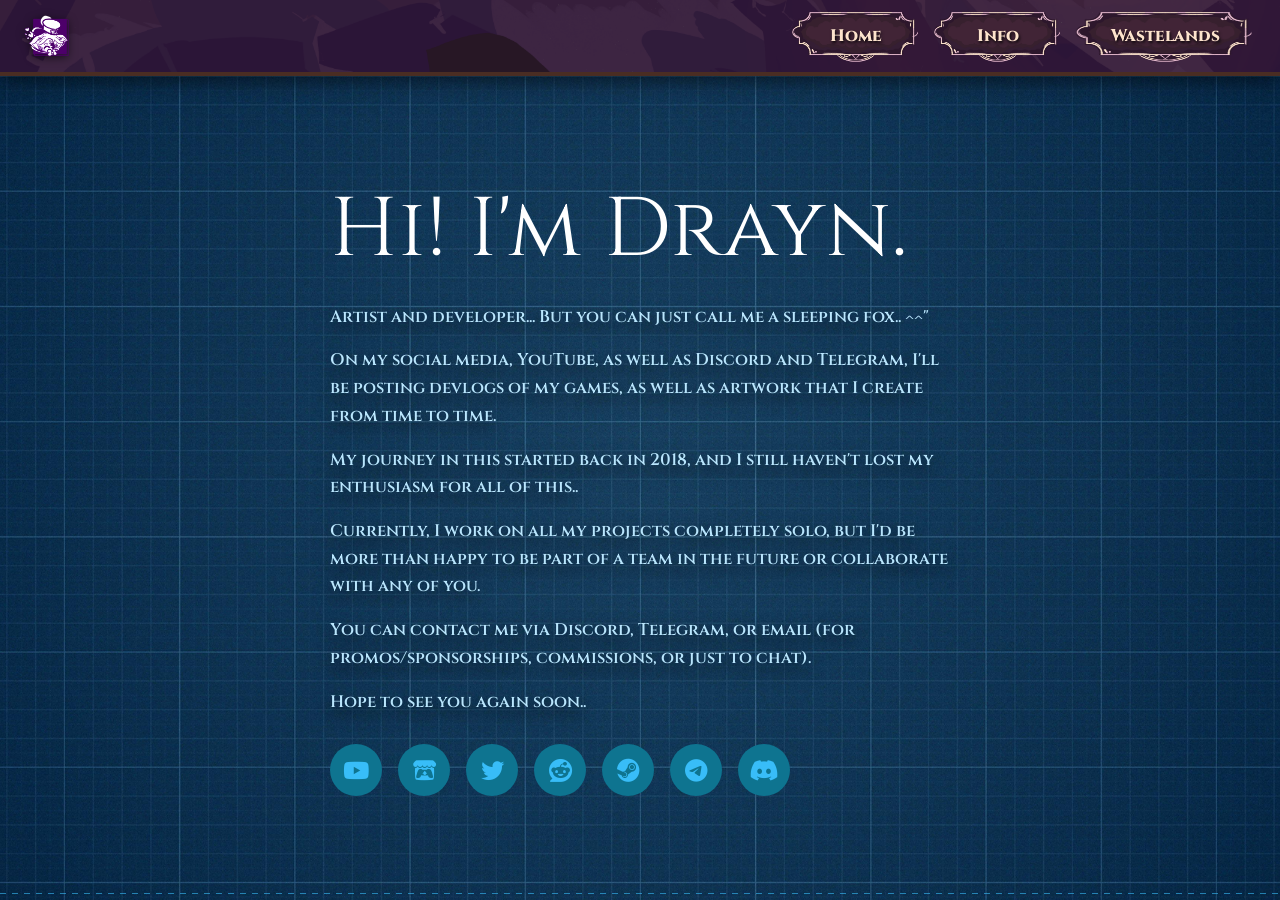
==== info.html @ 9e8c3135 "Initial commit" ====
<!DOCTYPE html>
<html lang="en">
<head>
  <meta charset="UTF-8">
  <meta name="viewport" content="width=device-width, initial-scale=1.0">
  <title>Info</title>
  
  <link rel="stylesheet" href="https://cdnjs.cloudflare.com/ajax/libs/font-awesome/6.5.1/css/all.min.css">
  
  <link rel="preconnect" href="https://fonts.googleapis.com">
  <link rel="preconnect" href="https://fonts.gstatic.com" crossorigin>
  <!-- Подключение шрифта Cinzel -->
  <link href="https://fonts.googleapis.com/css2?family=Cinzel:wght@500;600;700;800;900&display=swap" rel="stylesheet">

  <style>
    * {
      box-sizing: border-box;
      margin: 0;
      padding: 0;
    }

    .bg-tiles {
      position: fixed;
      top: 0;
      left: 0;
      width: 100%;
      height: 100%;
      z-index: -2;
      background-color: #061426;
      background-image: url('IMG/blueprint.jpg');
      background-size: cover;
      background-position: center;
      background-repeat: no-repeat;
    }

    body {
      min-height: 100vh;
      display: flex;
      justify-content: center;
      align-items: center;

      font-family: 'Cinzel', serif;
      padding: 110px 0 40px 0;
      overflow-x: hidden;
      color: #e0f2fe;
    }


    .top-nav {
      position: fixed;
      top: 0;
      left: 0;
      width: 100%;
      height: 76px;
      z-index: 1000;
      display: flex;
      align-items: center;
      justify-content: space-between;
      padding: 0 24px;
      overflow: hidden;
      background-image: url('IMG/HEADER.png');
      background-size: cover;
      background-position: center 35%;
      border-bottom: 4px solid #4a2d23;
      box-shadow: 0 6px 18px rgba(0, 0, 0, 0.5);
    }

    .top-nav::before {
      content: '';
      position: absolute;
      inset: 0;
      background: rgba(15, 10, 8, 0.65);
      z-index: 0;
    }

    .nav-logo {
      position: relative;
      z-index: 1;
      height: 42px;
      width: auto;
      object-fit: contain;
      filter: drop-shadow(0 2px 4px rgba(0,0,0,0.6));
      transition: transform 0.2s ease;
    }

    .nav-logo:hover {
      transform: scale(1.05) rotate(-2deg);
    }

    .top-nav-inner {
      position: relative;
      z-index: 1;
      display: flex;
      align-items: center;
      gap: 12px;
      flex-wrap: wrap;
    }

    .nav-btn {
      display: inline-flex;
      align-items: center;
      justify-content: center;
      gap: 8px;
      min-width: 130px;
      padding: 16px 36px;
      text-decoration: none;
      font-family: 'Cinzel', serif;
      font-weight: 800;
      font-size: 1.05rem;
      white-space: nowrap;
      color: #fde3cc;
      text-shadow: 1px 2px 3px rgba(0, 0, 0, 0.9);
      background-image: url('IMG/textbox2.png');
      background-size: 100% 100%;
      background-repeat: no-repeat;
      background-position: center;
      background-color: transparent;
      border: none;
      cursor: pointer;
      transition: transform 0.15s cubic-bezier(0.34, 1.56, 0.64, 1), filter 0.15s ease;
    }

    .nav-btn:hover {
      transform: translateY(-2px) scale(1.05);
      filter: brightness(1.2);
    }

    .nav-btn:active {
      transform: translateY(1px) scale(0.98);
    }


    .card {
    }


    .card::before, .card::after {
      content: '';
      position: absolute;
      left: 0;
      width: 100%;
      height: 1px;
      background: repeating-linear-gradient(90deg, #38bdf8 0, #38bdf8 6px, transparent 6px, transparent 12px);
      opacity: 0.6;
    }
    .card::before { top: 6px; }
    .card::after { bottom: 6px; }

    .card-content {
      max-width: 620px;
      margin: 0 auto;
    }

    .card h1 {
      font-family: 'Cinzel', serif;
      font-size: 5.2rem;
      font-weight: 300;
      margin-bottom: 18px;
      color: #ffffff;
      letter-spacing: 1px;
    }

    .card p {
      font-size: 1.05rem;
      font-weight: 600;
      line-height: 1.65;
      margin-bottom: 16px;
      color: #bae6fd;
      text-shadow: 0 6px 18px rgba(0, 0, 0, 6.5);
    }

    .card p:last-of-type {
      margin-bottom: 0;
    }

    .social-links {
      display: flex;
      flex-wrap: wrap;
      gap: 16px;
      margin-top: 28px;
    }

    .social-btn {
      display: inline-flex;
      align-items: center;
      justify-content: center;
      width: 52px;
      height: 52px;
      background: rgba(14, 116, 144);
      color: #38bdf8;
      border-radius: 100px;
      font-size: 1.45rem;
      text-decoration: none;
      transition: all 0.2s ease;
      position: relative;
      top: 0;
    }

    .social-btn:hover {
      background: #0284c7;
      color: #ffffff;
      border-color: #7dd3fc;
      top: -3px;
      transform: scale(1.05);
    }

    .social-btn:active {
      top: 1px;
      transform: scale(0.97);
    }

    .social-btn[aria-label="YouTube"]:hover { color: #ffffff; background: #e63946; border-color: #ff4e4e; }
    .social-btn[aria-label="Itch.io"]:hover { color: #ffffff; background: #fa233b; border-color: #ff5f7e; }
    .social-btn[aria-label="Twitter / X"]:hover { color: #ffffff; background: #0284c7; border-color: #71c9ff; }
    .social-btn[aria-label="Reddit"]:hover { color: #ffffff; background: #ff4500; border-color: #ff7336; }
    .social-btn[aria-label="Steam"]:hover { color: #ffffff; background: #1b2838; border-color: #66c0f4; }
    .social-btn[aria-label="Telegram"]:hover { color: #ffffff; background: #0088cc; border-color: #38b3ff; }
    .social-btn[aria-label="Discord"]:hover { color: #ffffff; background: #5865f2; border-color: #8c9eff; }

    @media (max-width: 768px) {
      .top-nav {
        height: 66px;
        padding: 0 16px;
      }
      body {
        padding-top: 92px;
      }
      .nav-logo {
        height: 34px;
      }
      .nav-btn {
        padding: 12px 24px;
        font-size: 0.95rem;
        min-width: 110px;
      }
      .card {
        padding: 28px 16px;
      }
      .card h1 {
        font-size: 1.75rem;
      }
      .social-btn {
        width: 46px;
        height: 46px;
        font-size: 1.25rem;
        border-radius: 6px;
      }
    }
  </style>
</head>
<body>

  <div class="bg-tiles" id="bg-tiles"></div>

  <nav class="top-nav">
    <img src="IMG/logoTDD.png" alt="Drayn's Workshop" class="nav-logo">
    <div class="top-nav-inner" id="top-nav-inner"></div>
  </nav>

  <div class="card">
    <div class="card-content">
      <h1>Hi! I'm Drayn.</h1>
      <p>Artist and developer... But you can just call me a sleeping fox.. ^^"</p>
      <p>On my social media, YouTube, as well as Discord and Telegram, I'll be posting devlogs of my games, as well as artwork that I create from time to time.</p>
      <p>My journey in this started back in 2018, and I still haven't lost my enthusiasm for all of this..</p>
      <p>Currently, I work on all my projects completely solo, but I'd be more than happy to be part of a team in the future or collaborate with any of you.</p>
      <p>You can contact me via Discord, Telegram, or email (for promos/sponsorships, commissions, or just to chat).</p>
      <p>Hope to see you again soon..</p>

      <div class="social-links" id="social-container">
        <a href="https://www.youtube.com/@DraynDev" class="social-btn" aria-label="YouTube" target="_blank" rel="noopener noreferrer">
          <i class="fab fa-youtube"></i>
        </a>
        <a href="https://the-drayn.itch.io/" class="social-btn" aria-label="Itch.io" target="_blank" rel="noopener noreferrer">
          <i class="fab fa-itch-io"></i>
        </a>
        <a href="https://x.com/thedrayndev" class="social-btn" aria-label="Twitter / X" target="_blank" rel="noopener noreferrer">
          <i class="fab fa-twitter"></i>
        </a>
        <a href="https://www.reddit.com/user/DraynHGames" class="social-btn" aria-label="Reddit" target="_blank" rel="noopener noreferrer">
          <i class="fab fa-reddit"></i>
        </a>
        <a href="https://steamcommunity.com/id/drayndev" class="social-btn" aria-label="Steam" target="_blank" rel="noopener noreferrer">
          <i class="fab fa-steam"></i>
        </a>
        <a href="https://t.me/drayns_campfire" class="social-btn" aria-label="Telegram" target="_blank" rel="noopener noreferrer">
          <i class="fab fa-telegram-plane"></i>
        </a>
        <a href="https://discord.gg/bPHuW7f7MJ" class="social-btn" aria-label="Discord" target="_blank" rel="noopener noreferrer">
          <i class="fab fa-discord"></i>
        </a>
      </div>
    </div>
  </div>

  <script src="script.js"></script>
  <script src="nav-config.js"></script>
  <script>
    document.addEventListener('DOMContentLoaded', () => {
      const bgTiles = document.getElementById('bg-tiles');
      if (bgTiles) {
        bgTiles.style.backgroundImage = "url('IMG/blueprint.jpg')";
      }
    });
  </script>

</body>
</html>
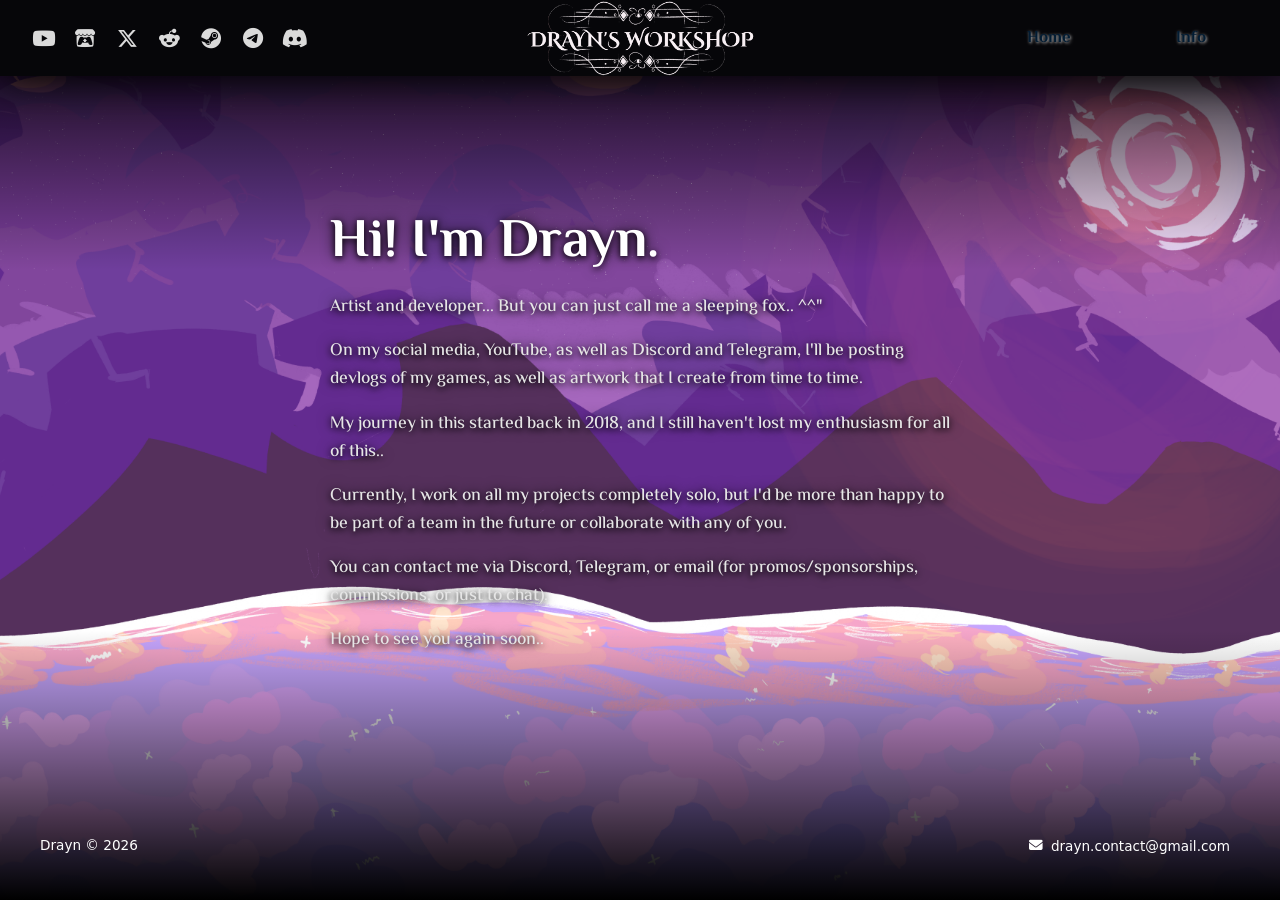
==== commit 041c3c92: "2.0" ====
--- a/info.html
+++ b/info.html
@@ -2,263 +2,27 @@
 <html lang="en">
 <head>
   <meta charset="UTF-8">
-  <meta name="viewport" content="width=device-width, initial-scale=1.0">
-  <title>Info</title>
-  
+  <meta name="viewport" content="width=device-width, initial-scale=1.0, viewport-fit=cover">
+  <title>Info: Drayn's Workshop</title>
+
+  <link rel="icon" type="image/png" href="IMG/logoTDD.png">
+  <link rel="apple-touch-icon" href="IMG/logoTDD.png">
+
   <link rel="stylesheet" href="https://cdnjs.cloudflare.com/ajax/libs/font-awesome/6.5.1/css/all.min.css">
-  
   <link rel="preconnect" href="https://fonts.googleapis.com">
   <link rel="preconnect" href="https://fonts.gstatic.com" crossorigin>
-  <!-- Подключение шрифта Cinzel -->
-  <link href="https://fonts.googleapis.com/css2?family=Cinzel:wght@500;600;700;800;900&display=swap" rel="stylesheet">
-
-  <style>
-    * {
-      box-sizing: border-box;
-      margin: 0;
-      padding: 0;
-    }
-
-    .bg-tiles {
-      position: fixed;
-      top: 0;
-      left: 0;
-      width: 100%;
-      height: 100%;
-      z-index: -2;
-      background-color: #061426;
-      background-image: url('IMG/blueprint.jpg');
-      background-size: cover;
-      background-position: center;
-      background-repeat: no-repeat;
-    }
-
-    body {
-      min-height: 100vh;
-      display: flex;
-      justify-content: center;
-      align-items: center;
-
-      font-family: 'Cinzel', serif;
-      padding: 110px 0 40px 0;
-      overflow-x: hidden;
-      color: #e0f2fe;
-    }
-
-
-    .top-nav {
-      position: fixed;
-      top: 0;
-      left: 0;
-      width: 100%;
-      height: 76px;
-      z-index: 1000;
-      display: flex;
-      align-items: center;
-      justify-content: space-between;
-      padding: 0 24px;
-      overflow: hidden;
-      background-image: url('IMG/HEADER.png');
-      background-size: cover;
-      background-position: center 35%;
-      border-bottom: 4px solid #4a2d23;
-      box-shadow: 0 6px 18px rgba(0, 0, 0, 0.5);
-    }
-
-    .top-nav::before {
-      content: '';
-      position: absolute;
-      inset: 0;
-      background: rgba(15, 10, 8, 0.65);
-      z-index: 0;
-    }
-
-    .nav-logo {
-      position: relative;
-      z-index: 1;
-      height: 42px;
-      width: auto;
-      object-fit: contain;
-      filter: drop-shadow(0 2px 4px rgba(0,0,0,0.6));
-      transition: transform 0.2s ease;
-    }
-
-    .nav-logo:hover {
-      transform: scale(1.05) rotate(-2deg);
-    }
-
-    .top-nav-inner {
-      position: relative;
-      z-index: 1;
-      display: flex;
-      align-items: center;
-      gap: 12px;
-      flex-wrap: wrap;
-    }
-
-    .nav-btn {
-      display: inline-flex;
-      align-items: center;
-      justify-content: center;
-      gap: 8px;
-      min-width: 130px;
-      padding: 16px 36px;
-      text-decoration: none;
-      font-family: 'Cinzel', serif;
-      font-weight: 800;
-      font-size: 1.05rem;
-      white-space: nowrap;
-      color: #fde3cc;
-      text-shadow: 1px 2px 3px rgba(0, 0, 0, 0.9);
-      background-image: url('IMG/textbox2.png');
-      background-size: 100% 100%;
-      background-repeat: no-repeat;
-      background-position: center;
-      background-color: transparent;
-      border: none;
-      cursor: pointer;
-      transition: transform 0.15s cubic-bezier(0.34, 1.56, 0.64, 1), filter 0.15s ease;
-    }
-
-    .nav-btn:hover {
-      transform: translateY(-2px) scale(1.05);
-      filter: brightness(1.2);
-    }
-
-    .nav-btn:active {
-      transform: translateY(1px) scale(0.98);
-    }
-
-
-    .card {
-    }
-
-
-    .card::before, .card::after {
-      content: '';
-      position: absolute;
-      left: 0;
-      width: 100%;
-      height: 1px;
-      background: repeating-linear-gradient(90deg, #38bdf8 0, #38bdf8 6px, transparent 6px, transparent 12px);
-      opacity: 0.6;
-    }
-    .card::before { top: 6px; }
-    .card::after { bottom: 6px; }
-
-    .card-content {
-      max-width: 620px;
-      margin: 0 auto;
-    }
-
-    .card h1 {
-      font-family: 'Cinzel', serif;
-      font-size: 5.2rem;
-      font-weight: 300;
-      margin-bottom: 18px;
-      color: #ffffff;
-      letter-spacing: 1px;
-    }
-
-    .card p {
-      font-size: 1.05rem;
-      font-weight: 600;
-      line-height: 1.65;
-      margin-bottom: 16px;
-      color: #bae6fd;
-      text-shadow: 0 6px 18px rgba(0, 0, 0, 6.5);
-    }
-
-    .card p:last-of-type {
-      margin-bottom: 0;
-    }
-
-    .social-links {
-      display: flex;
-      flex-wrap: wrap;
-      gap: 16px;
-      margin-top: 28px;
-    }
-
-    .social-btn {
-      display: inline-flex;
-      align-items: center;
-      justify-content: center;
-      width: 52px;
-      height: 52px;
-      background: rgba(14, 116, 144);
-      color: #38bdf8;
-      border-radius: 100px;
-      font-size: 1.45rem;
-      text-decoration: none;
-      transition: all 0.2s ease;
-      position: relative;
-      top: 0;
-    }
-
-    .social-btn:hover {
-      background: #0284c7;
-      color: #ffffff;
-      border-color: #7dd3fc;
-      top: -3px;
-      transform: scale(1.05);
-    }
-
-    .social-btn:active {
-      top: 1px;
-      transform: scale(0.97);
-    }
-
-    .social-btn[aria-label="YouTube"]:hover { color: #ffffff; background: #e63946; border-color: #ff4e4e; }
-    .social-btn[aria-label="Itch.io"]:hover { color: #ffffff; background: #fa233b; border-color: #ff5f7e; }
-    .social-btn[aria-label="Twitter / X"]:hover { color: #ffffff; background: #0284c7; border-color: #71c9ff; }
-    .social-btn[aria-label="Reddit"]:hover { color: #ffffff; background: #ff4500; border-color: #ff7336; }
-    .social-btn[aria-label="Steam"]:hover { color: #ffffff; background: #1b2838; border-color: #66c0f4; }
-    .social-btn[aria-label="Telegram"]:hover { color: #ffffff; background: #0088cc; border-color: #38b3ff; }
-    .social-btn[aria-label="Discord"]:hover { color: #ffffff; background: #5865f2; border-color: #8c9eff; }
-
-    @media (max-width: 768px) {
-      .top-nav {
-        height: 66px;
-        padding: 0 16px;
-      }
-      body {
-        padding-top: 92px;
-      }
-      .nav-logo {
-        height: 34px;
-      }
-      .nav-btn {
-        padding: 12px 24px;
-        font-size: 0.95rem;
-        min-width: 110px;
-      }
-      .card {
-        padding: 28px 16px;
-      }
-      .card h1 {
-        font-size: 1.75rem;
-      }
-      .social-btn {
-        width: 46px;
-        height: 46px;
-        font-size: 1.25rem;
-        border-radius: 6px;
-      }
-    }
-  </style>
+  <link rel="stylesheet" href="https://fonts.googleapis.com/css2?family=El+Messiri:wght@400;500;600;700&display=swap">
+  <link rel="stylesheet" href="styles.css">
 </head>
-<body>
-
-  <div class="bg-tiles" id="bg-tiles"></div>
+<body class="page-info">
 
   <nav class="top-nav">
-    <img src="IMG/logoTDD.png" alt="Drayn's Workshop" class="nav-logo">
+    <img src="IMG/WorkshopTITLE.png" alt="Drayn's Workshop" class="nav-logo">
     <div class="top-nav-inner" id="top-nav-inner"></div>
   </nav>
 
-  <div class="card">
-    <div class="card-content">
+  <main class="info-page">
+    <div class="info-card">
       <h1>Hi! I'm Drayn.</h1>
       <p>Artist and developer... But you can just call me a sleeping fox.. ^^"</p>
       <p>On my social media, YouTube, as well as Discord and Telegram, I'll be posting devlogs of my games, as well as artwork that I create from time to time.</p>
@@ -267,42 +31,20 @@
       <p>You can contact me via Discord, Telegram, or email (for promos/sponsorships, commissions, or just to chat).</p>
       <p>Hope to see you again soon..</p>
 
-      <div class="social-links" id="social-container">
-        <a href="https://www.youtube.com/@DraynDev" class="social-btn" aria-label="YouTube" target="_blank" rel="noopener noreferrer">
-          <i class="fab fa-youtube"></i>
-        </a>
-        <a href="https://the-drayn.itch.io/" class="social-btn" aria-label="Itch.io" target="_blank" rel="noopener noreferrer">
-          <i class="fab fa-itch-io"></i>
-        </a>
-        <a href="https://x.com/thedrayndev" class="social-btn" aria-label="Twitter / X" target="_blank" rel="noopener noreferrer">
-          <i class="fab fa-twitter"></i>
-        </a>
-        <a href="https://www.reddit.com/user/DraynHGames" class="social-btn" aria-label="Reddit" target="_blank" rel="noopener noreferrer">
-          <i class="fab fa-reddit"></i>
-        </a>
-        <a href="https://steamcommunity.com/id/drayndev" class="social-btn" aria-label="Steam" target="_blank" rel="noopener noreferrer">
-          <i class="fab fa-steam"></i>
-        </a>
-        <a href="https://t.me/drayns_campfire" class="social-btn" aria-label="Telegram" target="_blank" rel="noopener noreferrer">
-          <i class="fab fa-telegram-plane"></i>
-        </a>
-        <a href="https://discord.gg/bPHuW7f7MJ" class="social-btn" aria-label="Discord" target="_blank" rel="noopener noreferrer">
-          <i class="fab fa-discord"></i>
-        </a>
-      </div>
     </div>
-  </div>
+  </main>
+
+  <footer class="site-footer">
+    <div class="site-footer-inner">
+      <span class="footer-copy">Drayn © 2026</span>
+      <button type="button" class="footer-email" id="footer-email" data-email="drayn.contact@gmail.com">
+        <i class="fa-solid fa-envelope"></i>
+        <span class="footer-email-text">drayn.contact@gmail.com</span>
+      </button>
+    </div>
+  </footer>
 
   <script src="script.js"></script>
   <script src="nav-config.js"></script>
-  <script>
-    document.addEventListener('DOMContentLoaded', () => {
-      const bgTiles = document.getElementById('bg-tiles');
-      if (bgTiles) {
-        bgTiles.style.backgroundImage = "url('IMG/blueprint.jpg')";
-      }
-    });
-  </script>
-
 </body>
 </html>
--- a/styles.css
+++ b/styles.css
@@ -0,0 +1,951 @@
+/*  Hello, my dearest no life reader ~3~ */
+* {
+  box-sizing: border-box;
+  margin: 0;
+  padding: 0;
+}
+
+html {
+  scroll-behavior: smooth;
+  -webkit-text-size-adjust: 100%;
+}
+
+:root {
+  --nav-h: 76px;
+}
+
+body {
+  font-family: system-ui, -apple-system, sans-serif;
+  color: #FFFFFF;
+  line-height: 1.6;
+  background-color: #000000;
+  overflow-x: hidden;
+}
+
+/*  Top nav */
+
+.top-nav {
+  position: fixed;
+  top: 0;
+  left: 0;
+  width: 100%;
+  height: var(--nav-h);
+  z-index: 1000;
+  display: flex;
+  align-items: center;
+  justify-content: flex-end;
+  padding: 0 24px;
+  overflow: hidden;
+  background-color: rgba(0, 0, 0, 1.0);
+  background-size: cover;
+  background-position: center 35%;
+  box-shadow: 0 2px 44px rgba(0, 0, 0, 1.0);
+}
+.top-nav::before {
+  content: '';
+  position: absolute;
+  inset: 0;
+  background: rgba(10, 11, 16, 0.6);
+  z-index: 0;
+}
+
+.nav-logo {
+  position: absolute;
+  left: 50%;
+  transform: translateX(-50%);
+  z-index: 1;
+  height: 88px;
+  width: auto;
+  object-fit: contain;
+}
+
+.top-nav-inner {
+  position: relative;
+  z-index: 1;
+  display: flex;
+  align-items: center;
+  gap: 12px;
+  flex-wrap: wrap;
+}
+
+.nav-btn {
+  display: inline-flex;
+  align-items: center;
+  justify-content: center;
+  gap: 8px;
+  min-width: 130px;
+  padding: 16px 36px;
+  text-decoration: none;
+  font-family: 'El Messiri', sans-serif;
+  font-weight: 800;
+  font-size: 1.05rem;
+  white-space: nowrap;
+  color: #fde3cc;
+  text-shadow: 1px 1px 3px rgba(0, 0, 0, 0.75);
+
+  background-image: url('IMG/textbox.png');
+  background-size: 100% 70%;
+  background-repeat: no-repeat;
+  background-position: center;
+  background-color: transparent;
+  border: none;
+  cursor: pointer;
+
+  filter: invert(1);
+  transition: transform 0.2s ease, filter 0.2s ease;
+}
+
+.nav-btn:hover {
+  transform: translateY(-1px) scale(1.03);
+  filter: invert(1) brightness(1.15);
+}
+
+.nav-btn:active {
+  transform: translateY(0) scale(1);
+}
+
+.nav-btn:focus-visible {
+  outline: 2px solid #fff;
+  outline-offset: 3px;
+}
+
+#workshop-container {
+  padding-top: var(--nav-h);
+}
+
+/*  Nav socials (no one will press this buttons)  */
+
+.nav-socials {
+  position: relative;
+  z-index: 1;
+  display: flex;
+  align-items: center;
+  gap: 4px;
+  margin-right: auto;
+}
+
+.nav-social {
+  display: inline-flex;
+  align-items: center;
+  justify-content: center;
+  width: 38px;
+  height: 38px;
+  color: #ffffff;
+  background: none;
+  border: none;
+  font-size: 1.3rem;
+  text-decoration: none;
+  opacity: 0.85;
+  transition: transform 0.2s ease, opacity 0.2s ease;
+}
+
+.nav-social:hover {
+  opacity: 1;
+  transform: translateY(-1px) scale(1.15);
+}
+
+.nav-social:focus-visible {
+  outline: 2px solid #fff;
+  outline-offset: 2px;
+  border-radius: 6px;
+}
+
+/*  Block shell  */
+
+.workshop-block {
+  width: 100%;
+  display: flex;
+  justify-content: center;
+  align-items: center;
+  position: relative;
+  transition: all 0.3s ease;
+
+  opacity: 0;
+  transform: translateY(28px);
+  transition: opacity 0.7s ease, transform 0.7s ease;
+}
+
+.workshop-block.is-visible {
+  opacity: 1;
+  transform: translateY(0);
+}
+
+.workshop-block.has-bg-video {
+  overflow: hidden;
+}
+
+
+.workshop-block.has-buttons-bar .block-inner {
+  padding-bottom: 90px;
+}
+
+.block-bg-video {
+  position: absolute;
+  inset: 0;
+  width: 100%;
+  height: 100%;
+  object-fit: cover;
+  z-index: 0;
+  pointer-events: none;
+}
+
+.block-bg-overlay {
+  position: absolute;
+  inset: 0;
+  z-index: 1;
+  pointer-events: none;
+}
+
+.block-inner {
+  position: relative;
+  z-index: 2;
+  width: 100%;
+  max-width: 1200px;
+  margin: 0 auto;
+  display: flex;
+  gap: 40px;
+  align-items: center;
+}
+
+.block-content {
+  flex: 1;
+  display: flex;
+  flex-direction: column;
+}
+
+.block-media {
+  flex: 1;
+  display: flex;
+  justify-content: center;
+  align-items: center;
+}
+
+.block-media img,
+.block-media video {
+  max-width: 100%;
+  height: auto;
+  object-fit: cover;
+}
+
+/*  Header  */
+
+.block-header {
+  display: flex;
+  flex-direction: column;
+}
+
+.block-subtitle {
+  display: block;
+  margin-bottom: 10px;
+  opacity: 0.85;
+}
+
+.block-header h2 {
+  margin-bottom: 15px;
+  text-wrap: balance;
+}
+
+.block-header-image {
+  max-width: 100%;
+  height: auto;
+  display: block;
+}
+
+/*  Something i guess  */
+
+.block-text {
+  color: #ccc;
+}
+
+.block-text:not(:last-child) {
+  margin-bottom: 14px;
+}
+
+.tags-container {
+  display: flex;
+  flex-wrap: wrap;
+  gap: 10px;
+  margin-bottom: 16px;
+}
+
+.tag-item {
+  display: inline-flex;
+  align-items: center;
+  justify-content: center;
+  padding: 8px 18px;
+  font-weight: 600;
+  font-size: 0.95rem;
+  line-height: 1.5;
+  color: #fff;
+
+
+  background: rgba(255, 255, 255, 0.08);
+  border: 1px solid rgba(255, 255, 255, 0.12);
+  border-radius: 999px;
+  backdrop-filter: blur(6px);
+  transition: transform 0.2s ease, background 0.2s ease;
+}
+
+.tag-item:hover {
+  transform: translateY(-1px);
+  background: rgba(255, 255, 255, 0.14);
+}
+
+.tag-item--image {
+  background-color: transparent;
+  background-size: 100% 100%;
+  background-repeat: no-repeat;
+  background-position: center;
+  border: none;
+  border-radius: 0;
+  backdrop-filter: none;
+  font-size: 1.5rem;
+}
+
+.tag-item--image:hover {
+  transform: none;
+}
+
+/*  Speech   */
+
+.speech-bubble {
+  position: relative;
+  display: inline-block;
+  width: 100%;
+  max-width: 440px;
+  margin: 16px 0;
+  filter: drop-shadow(0 10px 24px rgba(0, 0, 0, 0.35));
+}
+
+.speech-bubble img {
+  width: 100%;
+  height: auto;
+  display: block;
+}
+
+.speech-bubble-content {
+  position: absolute;
+  top: 10%;
+  right: 6%;
+  bottom: 12%;
+  left: 50%;
+  display: flex;
+  align-items: center;
+  justify-content: center;
+  padding: 10px;
+  text-align: center;
+}
+
+.speech-bubble-content p {
+  margin: 0;
+  color: #ffffff;
+  font-size: 0.95rem;
+  line-height: 1.3;
+  text-shadow: 1px 1px 3px rgba(0, 0, 0, 0.8);
+  font-family: 'El Messiri', sans-serif;
+  word-wrap: break-word;
+}
+
+/*  Screenshots  */
+
+.gallery {
+  width: 100%;
+  max-width: 480px;
+  margin: 18px 0;
+}
+
+.gallery-viewport {
+  position: relative;
+  width: 100%;
+  aspect-ratio: 16 / 9;
+  border-radius: 14px;
+  overflow: hidden;
+  background: rgba(0, 0, 0, 0.35);
+  box-shadow: 0 14px 30px rgba(0, 0, 0, 0.4);
+}
+
+.gallery-image {
+  width: 100%;
+  height: 100%;
+  object-fit: cover;
+  display: block;
+}
+
+.gallery-nav {
+  position: absolute;
+  top: 50%;
+  transform: translateY(-50%);
+  width: 38px;
+  height: 38px;
+  display: inline-flex;
+  align-items: center;
+  justify-content: center;
+  background: rgba(0, 0, 0, 0.5);
+  color: #fff;
+  border: none;
+  border-radius: 50%;
+  cursor: pointer;
+  backdrop-filter: blur(4px);
+  transition: background 0.2s ease;
+}
+
+.gallery-nav:hover {
+  background: rgba(0, 0, 0, 0.75);
+}
+
+.gallery-prev { left: 10px; }
+.gallery-next { right: 10px; }
+
+.gallery-footer {
+  display: flex;
+  align-items: center;
+  justify-content: space-between;
+  margin-top: 10px;
+}
+
+.gallery-dots {
+  display: flex;
+  gap: 6px;
+}
+
+.gallery-dot {
+  width: 8px;
+  height: 8px;
+  border-radius: 50%;
+  border: none;
+  background: rgba(255, 255, 255, 0.3);
+  cursor: pointer;
+  padding: 0;
+  transition: background 0.2s ease, transform 0.2s ease;
+}
+
+.gallery-dot.is-active {
+  background: #fff;
+  transform: scale(1.2);
+}
+
+.gallery-counter {
+  font-size: 0.8rem;
+  color: #999;
+}
+
+/*  Some Buttons i think  */
+
+.buttons-container {
+  display: flex;
+  flex-wrap: wrap;
+  align-items: center;
+  justify-content: center;
+  gap: 14px;
+}
+
+.buttons-section {
+  position: absolute;
+  bottom: 0;
+  left: 0;
+  width: 100%;
+  padding: 24px 22px 20px;
+  border-radius: 0; 
+  display: flex;
+  flex-direction: column;
+  align-items: center;
+  justify-content: center;
+  z-index: 10;
+}
+
+
+.buttons-section.has-overlay {
+  background: linear-gradient(180deg, rgba(0, 0, 0, 0) 0%, rgba(0, 0, 0, 0.75) 45%, rgba(0, 0, 0, 0.95) 100%);
+}
+
+.buttons-section.no-overlay {
+  background: transparent;
+}
+
+.buttons-label {
+  display: block;
+  margin-bottom: 12px;
+  font-size: 0.85rem;
+  font-weight: 700;
+  letter-spacing: 1px;
+  text-transform: uppercase;
+  color: #ccc;
+  text-align: center;
+}
+
+.btn-link {
+  display: inline-flex;
+  align-items: center;
+  justify-content: center;
+  padding: 12px 24px;
+  text-decoration: none;
+  font-weight: 600;
+  color: #fff;
+  background: rgba(255, 255, 255, 0.08);
+  border: 1px solid rgba(255, 255, 255, 0.14);
+  border-radius: 10px;
+  backdrop-filter: blur(6px);
+  transition: transform 0.2s ease, opacity 0.2s ease, background 0.2s ease, box-shadow 0.2s ease;
+}
+
+.btn-link:hover {
+  transform: translateY(-2px);
+  opacity: 0.95;
+  background: rgba(255, 255, 255, 0.14);
+  box-shadow: 0 10px 24px rgba(0, 0, 0, 0.3);
+}
+
+.btn-link:active {
+  transform: translateY(0);
+}
+
+.social-btn {
+  display: inline-flex;
+  align-items: center;
+  justify-content: center;
+  width: 52px;
+  height: 52px;
+  background: url('IMG/bubble.png') center/contain no-repeat;
+  color: #ffffff;
+  font-size: 1.25rem;
+  text-decoration: none;
+  border: none;
+  transition: transform 0.2s ease, filter 0.2s ease;
+}
+
+.social-btn:hover {
+  transform: scale(1.15);
+  filter: brightness(1.15);
+}
+
+.btn-icon-img {
+  width: 22px;
+  height: 22px;
+  object-fit: contain;
+}
+
+/*  Footer ~3~ */
+
+.site-footer {
+  width: 100%;
+  display: flex;
+  justify-content: center;
+  padding: 0 24px 40px;
+}
+
+.site-footer-inner {
+  width: 100%;
+  max-width: 1200px;
+  display: flex;
+  flex-wrap: wrap;
+  align-items: center;
+  justify-content: space-between;
+  gap: 12px;
+  padding-top: 24px;
+  border-top: 1px solid rgba(0, 0, 0, 0.00);
+  color: #FFFFFF;
+  font-size: 0.85rem;
+}
+
+.footer-email {
+  display: inline-flex;
+  align-items: center;
+  gap: 8px;
+  background: none;
+  border: none;
+  color: #FFFFFF;
+  font-family: inherit;
+  font-size: 0.85rem;
+  cursor: pointer;
+  padding: 6px 10px;
+  border-radius: 88px;
+  transition: color 0.4s ease, background 0.2s ease;
+}
+
+.footer-email:hover {
+  color: #000000;
+  background: rgba(255, 255, 255, 1.00);
+}
+
+.footer-email.copied {
+  color: #000000;
+}
+
+
+/*  Wiki ~w~  */
+
+.wiki-search {
+  width: 100%;
+  max-width: 560px;
+  margin: 0 auto;
+  text-align: left;
+}
+
+.wiki-search-box {
+  position: relative;
+  display: flex;
+  align-items: center;
+}
+
+.wiki-search-icon {
+  position: absolute;
+  left: 18px;
+  color: rgba(255, 255, 255, 0.6);
+  pointer-events: none;
+  transition: color 0.2s ease;
+}
+
+.wiki-search-input {
+  width: 100%;
+  padding: 14px 20px 14px 46px;
+  font-family: inherit;
+  font-size: 1.05rem;
+  color: #ffffff;
+  background-image: url('IMG/Textbox.png');
+  background-size: 100% 100%;
+  background-repeat: no-repeat;
+  background-position: center;
+  background-color: transparent;
+  border: none;
+  border-radius: 999px;
+  outline: none;
+  transition: opacity 0.2s ease;
+}
+
+.wiki-search-input::placeholder {
+  color: rgba(255, 255, 255, 0.5);
+  transition: color 0.2s ease;
+}
+
+.wiki-search-input:hover,
+.wiki-search-input:focus {
+  border: none;
+  outline: none;
+}
+
+.wiki-search-results {
+  list-style: none;
+  margin-top: 6px;
+  max-height: 320px;
+  overflow-y: auto;
+  background: #000000;
+  border: none;
+  border-radius: 16px;
+}
+
+.wiki-search-results[hidden] {
+  display: none;
+}
+
+.wiki-search-results li a {
+  display: block;
+  padding: 11px 18px;
+  color: #fff;
+  text-decoration: none;
+  transition: background 0.15s ease;
+}
+
+.wiki-search-results li a:hover,
+.wiki-search-results li.is-active a {
+  background: rgba(255, 255, 255, 0.16);
+}
+
+.wiki-search-results li.wiki-search-all a {
+  font-size: 0.85rem;
+  color: #ccc;
+  border-top: 1px solid rgba(255, 255, 255, 0.12);
+}
+
+.wiki-search-msg {
+  padding: 11px 18px;
+  color: #ccc;
+}
+
+.wiki-search-input:focus-visible {
+  outline: none;
+}
+
+
+/*  Info  (I'm so tired of dis..)*/
+
+body.page-info {
+  min-height: 100vh;
+  min-height: 100dvh;
+  display: flex;
+  flex-direction: column;
+}
+
+body.page-info::before {
+  content: '';
+  position: fixed;
+  inset: 0;
+  z-index: -1;
+  background:
+    linear-gradient(to bottom, #000 0%, rgba(0, 0, 0, 0) 30%, rgba(0, 0, 0, 0) 70%, #000 100%),
+    url('IMG/HEADER.png') center / cover no-repeat;
+  pointer-events: none;
+}
+
+.info-page {
+  flex: 1;
+  display: flex;
+  align-items: center;
+  justify-content: center;
+  padding: calc(var(--nav-h) + 40px) 24px 40px;
+}
+
+.info-card {
+  width: 100%;
+  max-width: 620px;
+  font-family: 'El Messiri', system-ui, -apple-system, sans-serif;
+  text-shadow: 0 2px 6px rgba(0, 0, 0, 0.95), 0 0 14px rgba(0, 0, 0, 0.8);
+  animation: info-in 0.7s ease both;
+}
+
+@keyframes info-in {
+  from { opacity: 0; transform: translateY(28px); }
+  to   { opacity: 1; transform: translateY(0); }
+}
+
+.info-card h1 {
+  margin-bottom: 18px;
+  font-size: clamp(2.2rem, 6vw, 3.4rem);
+  font-weight: 700;
+  line-height: 1.15;
+  color: #ffffff;
+  text-wrap: balance;
+}
+
+.info-card p {
+  margin-bottom: 16px;
+  font-size: 1.1rem;
+  font-weight: 500;
+  color: #e6e6e6;
+  line-height: 1.6;
+}
+
+.info-socials {
+  display: flex;
+  flex-wrap: wrap;
+  gap: 14px;
+  margin-top: 28px;
+}
+
+
+@media (max-width: 1024px) {
+  :root {
+    --nav-h: 100px;
+  }
+
+  .top-nav {
+    flex-wrap: wrap;
+    align-content: center;
+    justify-content: space-between;
+    row-gap: 4px;
+    padding: 6px 12px;
+  }
+
+  .nav-logo {
+    position: static;
+    transform: none;
+    order: 1;
+    display: block;
+    flex: 0 0 100%;
+    width: 100%;
+    height: 44px;
+    object-fit: contain;
+  }
+
+  .nav-socials {
+    order: 2;
+    gap: 0;
+    margin-right: 0;
+  }
+
+  .nav-social {
+    width: 34px;
+    height: 40px;
+    font-size: 1.15rem;
+  }
+
+  .top-nav-inner {
+    order: 3;
+    flex-wrap: nowrap;
+    gap: 6px;
+    margin-left: auto;
+  }
+
+  .nav-btn {
+    min-width: 0;
+    height: 40px;
+    padding: 0 16px;
+    font-size: 0.9rem;
+  }
+}
+
+@media (max-width: 768px) {
+  .workshop-block {
+    padding: 48px 16px !important;
+    background-attachment: scroll !important;
+  }
+
+  .block-inner {
+    flex-direction: column !important;
+    align-items: stretch !important;
+    gap: 24px !important;
+  }
+
+  .block-content,
+  .block-media {
+    flex: none;
+    width: 100%;
+    min-width: 0;
+  }
+
+  .block-media img,
+  .block-media video {
+    max-width: 100% !important;
+    height: auto !important;
+  }
+
+  .block-header h2 {
+    font-size: clamp(1.9rem, 9vw, 2.8rem) !important;
+    overflow-wrap: anywhere;
+  }
+
+  .block-header-image {
+    max-width: 100% !important;
+    height: auto !important;
+  }
+
+  .block-text {
+    overflow-wrap: break-word;
+  }
+
+  .workshop-block.has-buttons-bar {
+    flex-direction: column !important;
+    padding-bottom: 0 !important;
+  }
+
+  .workshop-block.has-buttons-bar .block-inner {
+    padding-bottom: 0;
+  }
+
+  .buttons-section {
+    position: relative;
+    margin-top: 24px;
+    padding: 20px 8px 24px;
+  }
+
+  .buttons-container {
+    gap: 10px;
+  }
+
+  .btn-link {
+    min-height: 44px;
+    padding: 10px 18px;
+  }
+
+  .tags-container {
+    gap: 8px;
+  }
+
+  .tag-item {
+    padding: 6px 14px;
+    font-size: 0.85rem;
+  }
+
+  .tag-item--image {
+    font-size: 1.1rem;
+  }
+
+  .gallery {
+    max-width: 100%;
+  }
+
+  .gallery-nav {
+    width: 44px;
+    height: 44px;
+  }
+
+  .gallery-dot {
+    width: 10px;
+    height: 10px;
+  }
+
+  .speech-bubble {
+    max-width: 100%;
+  }
+
+  .wiki-search {
+    max-width: 100%;
+  }
+
+  .wiki-search-input {
+    font-size: 16px; 
+  }
+
+  .wiki-search-results li a {
+    padding: 14px 18px;
+  }
+
+  .info-page {
+    align-items: flex-start;
+    padding: calc(var(--nav-h) + 28px) 16px 32px;
+  }
+
+  .site-footer {
+    padding: 0 16px 28px;
+  }
+
+  .site-footer-inner {
+    flex-direction: column;
+    justify-content: center;
+    text-align: center;
+    gap: 8px;
+  }
+
+  .footer-email {
+    min-height: 40px;
+  }
+}
+
+@media (max-width: 560px) {
+  :root {
+    --nav-h: 88px;
+  }
+
+  .nav-logo {
+    height: 36px;
+  }
+
+  .nav-social {
+    width: 29px;
+    height: 36px;
+    font-size: 1rem;
+  }
+
+  .top-nav-inner {
+    gap: 4px;
+  }
+
+  .nav-btn {
+    height: 36px;
+    padding: 0 10px;
+    font-size: 0.8rem;
+    gap: 6px;
+  }
+}
+
+@media (prefers-reduced-motion: reduce) {
+  html { scroll-behavior: auto; }
+
+  .workshop-block {
+    opacity: 1;
+    transform: none;
+    transition: none;
+  }
+
+  .info-card { animation: none; }
+}
+/*  Touch some grass pls */
